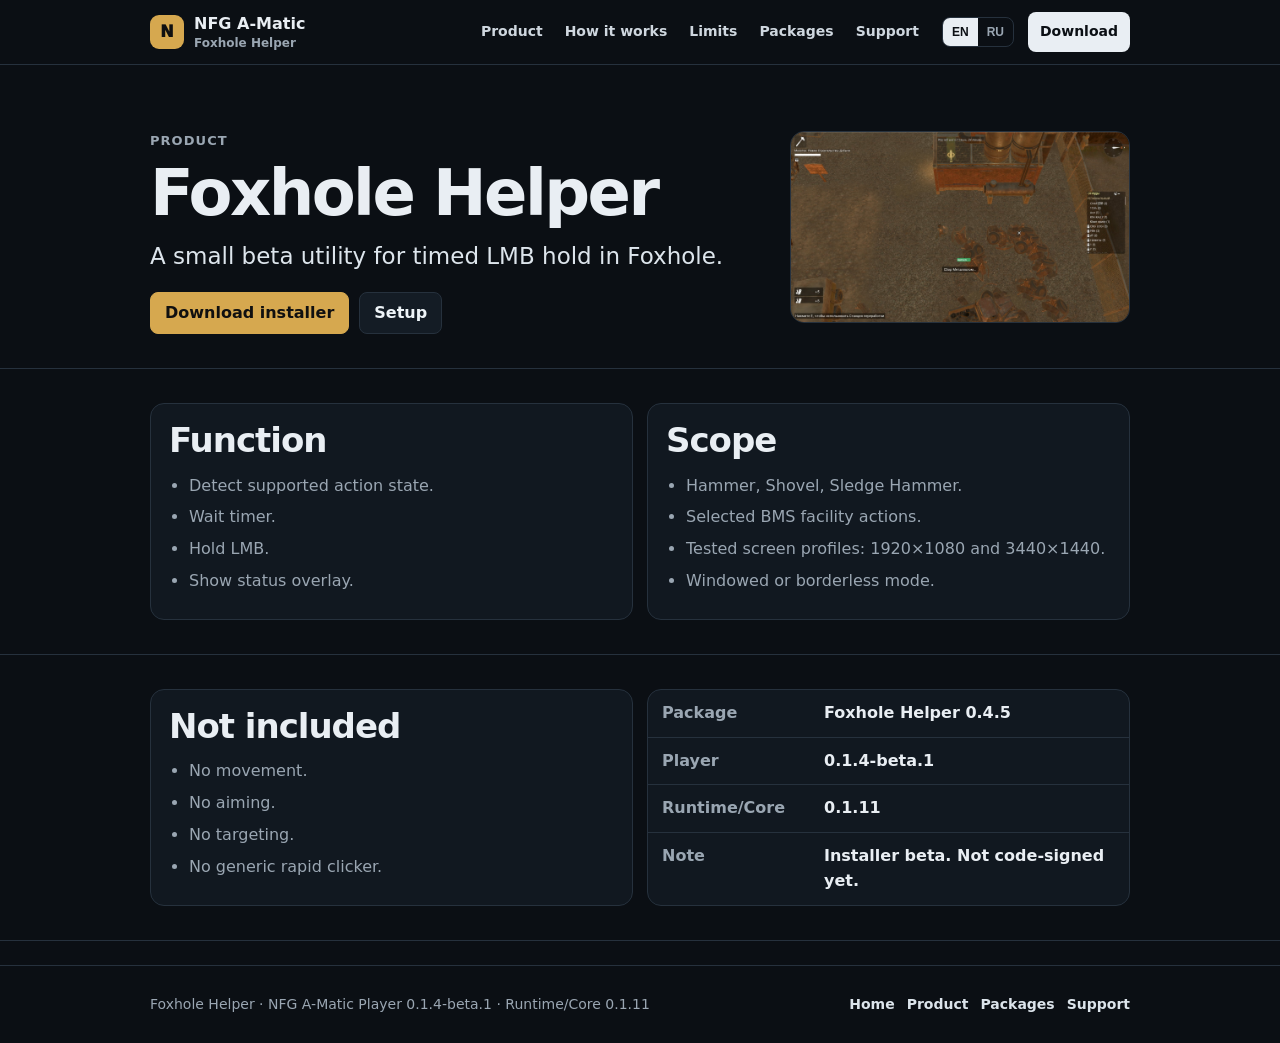
==== foxhole-clicker/index.html @ 6a245680 "Restore static player website source" ====
<!DOCTYPE html>
<html lang="en">
<head>
<meta charset="utf-8"/>
<meta name="viewport" content="width=device-width, initial-scale=1"/>
<title>Foxhole Helper - product details</title>
<meta name="description" content="Product details for Foxhole Helper, a small beta utility for timed LMB hold in Foxhole."/>
<link rel="canonical" href="https://nfg-system.online/foxhole-clicker/"/>
<link rel="icon" href="/favicon.ico" sizes="any"/>
<link rel="icon" href="/assets/brand/nfg-favicon-48.png" sizes="48x48" type="image/png"/>
<link rel="icon" href="/assets/brand/nfg-favicon-192.png" sizes="192x192" type="image/png"/>
<link rel="apple-touch-icon" href="/assets/brand/nfg-apple-touch-icon.png" sizes="180x180"/>
<meta name="theme-color" content="#0b0f14"/>
<meta property="og:type" content="website"/>
<meta property="og:site_name" content="NFG A-Matic"/>
<meta property="og:url" content="https://nfg-system.online/foxhole-clicker/"/>
<meta property="og:title" content="Foxhole Helper - product details"/>
<meta property="og:description" content="Product details for Foxhole Helper, a small beta utility for timed LMB hold in Foxhole."/>
<meta property="og:image" content="https://nfg-system.online/assets/brand/nfg-og-image.png"/>
<meta property="og:image:width" content="1200"/>
<meta property="og:image:height" content="630"/>
<meta name="twitter:card" content="summary_large_image"/>
<meta name="twitter:title" content="Foxhole Helper - product details"/>
<meta name="twitter:description" content="Product details for Foxhole Helper, a small beta utility for timed LMB hold in Foxhole."/>
<meta name="twitter:image" content="https://nfg-system.online/assets/brand/nfg-og-image.png"/>
<link rel="stylesheet" href="/assets/site.css"/>
</head>
<body><a class="skip-link" href="#main">Skip to content</a>
<header class="nav"><div class="container nav-inner">
<a class="brand" href="/"><span class="brand-mark">N</span><span><span>NFG A-Matic</span><span class="brand-sub">Foxhole Helper</span></span></a>
<div class="nav-right"><nav class="nav-links" aria-label="Main navigation">
<a data-i18n="nav.product" href="/foxhole-clicker/">Product</a>
<a data-i18n="nav.how" href="/#how">How it works</a>
<a data-i18n="nav.limits" href="/#limits">Limits</a>
<a data-i18n="nav.packages" href="/packages/">Packages</a>
<a data-i18n="nav.support" href="/support/">Support</a>
</nav><div class="lang-switch" aria-label="Language switcher"><button class="lang-button" data-lang="en" type="button">EN</button><button class="lang-button" data-lang="ru" type="button">RU</button></div><a class="nav-cta" data-i18n="nav.download" href="/download">Download</a></div>
</div></header><main id="main">
<section class="hero"><div class="container hero-grid"><div><span class="kicker" data-i18n="page.kicker">Product</span><h1 data-i18n="page.title">Foxhole Helper</h1><p class="lead" data-i18n="page.lead">A small beta utility for timed LMB hold in Foxhole.</p><div class="actions"><a class="btn btn-primary" data-i18n="page.download" href="/download">Download installer</a><a class="btn" data-i18n="page.support" href="/support/">Setup</a></div></div><img class="hero-shot zoomable" src="/assets/foxhole-helper/foxhole-helper-active-hold.jpg" alt="Foxhole Helper active hold status"/></div></section>
<section><div class="container grid2"><div class="panel"><h2 data-i18n="function.title">Function</h2><ul class="list"><li data-i18n="function.1">Detect supported action state.</li><li data-i18n="function.2">Wait timer.</li><li data-i18n="function.3">Hold LMB.</li><li data-i18n="function.4">Show status overlay.</li></ul></div><div class="panel"><h2 data-i18n="scope.title">Scope</h2><ul class="list"><li data-i18n="scope.1">Hammer, Shovel, Sledge Hammer.</li><li data-i18n="scope.2">Selected BMS facility actions.</li><li data-i18n="scope.3">Tested screen profiles: 1920×1080 and 3440×1440.</li><li data-i18n="scope.4">Windowed or borderless mode.</li></ul></div></div></section>
<section><div class="container grid2"><div class="panel"><h2 data-i18n="not.title">Not included</h2><ul class="list"><li data-i18n="not.1">No movement.</li><li data-i18n="not.2">No aiming.</li><li data-i18n="not.3">No targeting.</li><li data-i18n="not.4">No generic rapid clicker.</li></ul></div><div class="spec"><div class="spec-row"><div class="spec-label" data-i18n="spec.package">Package</div><div class="spec-value">Foxhole Helper 0.4.5</div></div><div class="spec-row"><div class="spec-label" data-i18n="spec.player">Player</div><div class="spec-value">0.1.4-beta.1</div></div><div class="spec-row"><div class="spec-label" data-i18n="spec.runtime">Runtime/Core</div><div class="spec-value">0.1.11</div></div><div class="spec-row"><div class="spec-label" data-i18n="spec.note">Note</div><div class="spec-value" data-i18n="spec.notev">Installer beta. Not code-signed yet.</div></div></div></div></section>
</main><footer class="footer"><div class="container footer-inner"><div data-i18n="footer.text">Foxhole Helper · NFG A-Matic Player 0.1.4-beta.1 · Runtime/Core 0.1.11</div><div class="footer-links"><a data-i18n="footer.home" href="/">Home</a><a data-i18n="footer.product" href="/foxhole-clicker/">Product</a><a data-i18n="footer.packages" href="/packages/">Packages</a><a data-i18n="footer.support" href="/support/">Support</a></div></div></footer><div class="lightbox" id="image-lightbox" aria-hidden="true"><div class="lightbox-panel"><button class="lightbox-close" type="button" aria-label="Close image">×</button><img id="lightbox-image" alt=""/><div class="lightbox-caption" id="lightbox-caption"></div></div></div><script>window.NFG_TRANSLATIONS = {
  "en": {
    "nav.product": "Product",
    "nav.how": "How it works",
    "nav.limits": "Limits",
    "nav.packages": "Packages",
    "nav.support": "Support",
    "nav.download": "Download",
    "footer.text": "Foxhole Helper · NFG A-Matic Player 0.1.4-beta.1 · Runtime/Core 0.1.11",
    "footer.home": "Home",
    "footer.product": "Product",
    "footer.packages": "Packages",
    "footer.support": "Support",
    "meta.title": "Foxhole Helper - product details",
    "meta.description": "Product details for Foxhole Helper, a small beta utility for timed LMB hold in Foxhole.",
    "page.kicker": "Product",
    "page.title": "Foxhole Helper",
    "page.lead": "A small beta utility for timed LMB hold in Foxhole.",
    "page.download": "Download installer",
    "page.support": "Setup",
    "function.title": "Function",
    "function.1": "Detect supported action state.",
    "function.2": "Wait timer.",
    "function.3": "Hold LMB.",
    "function.4": "Show status overlay.",
    "scope.title": "Scope",
    "scope.1": "Hammer, Shovel, Sledge Hammer.",
    "scope.2": "Selected BMS facility actions.",
    "scope.3": "Tested screen profiles: 1920×1080 and 3440×1440.",
    "scope.4": "Windowed or borderless mode.",
    "not.title": "Not included",
    "not.1": "No movement.",
    "not.2": "No aiming.",
    "not.3": "No targeting.",
    "not.4": "No generic rapid clicker.",
    "spec.package": "Package",
    "spec.player": "Player",
    "spec.runtime": "Runtime/Core",
    "spec.note": "Note",
    "spec.notev": "Installer beta. Not code-signed yet."
  },
  "ru": {
    "nav.product": "Продукт",
    "nav.how": "Как работает",
    "nav.limits": "Ограничения",
    "nav.packages": "Пакеты",
    "nav.support": "Поддержка",
    "nav.download": "Скачать",
    "footer.text": "Foxhole Helper · NFG A-Matic Player 0.1.4-beta.1 · Runtime/Core 0.1.11",
    "footer.home": "Главная",
    "footer.product": "Продукт",
    "footer.packages": "Пакеты",
    "footer.support": "Поддержка",
    "meta.title": "Foxhole Helper - детали продукта",
    "meta.description": "Детали Foxhole Helper: небольшая beta-утилита для удержания ЛКМ по таймеру в Foxhole.",
    "page.kicker": "Продукт",
    "page.title": "Foxhole Helper",
    "page.lead": "Небольшая beta-утилита для удержания ЛКМ по таймеру в Foxhole.",
    "page.download": "Скачать установщик",
    "page.support": "Настройка",
    "function.title": "Функция",
    "function.1": "Определить поддерживаемое действие.",
    "function.2": "Подождать таймер.",
    "function.3": "Удерживать ЛКМ.",
    "function.4": "Показать статус в оверлее.",
    "scope.title": "Охват",
    "scope.1": "Hammer, Shovel, Sledge Hammer.",
    "scope.2": "Некоторые BMS facility-действия.",
    "scope.3": "Проверенные профили экрана: 1920×1080 и 3440×1440.",
    "scope.4": "Оконный или безрамочный режим.",
    "not.title": "Не входит",
    "not.1": "Без движения.",
    "not.2": "Без наведения.",
    "not.3": "Без выбора целей.",
    "not.4": "Без универсального быстрого кликера.",
    "spec.package": "Пакет",
    "spec.player": "Player",
    "spec.runtime": "Runtime/Core",
    "spec.note": "Примечание",
    "spec.notev": "Installer beta. Пока без подписи."
  }
};</script>
<script src="/assets/site.js"></script></body>
</html>
---- assets/site.css ----
:root{
  --bg:#0b0f14;
  --panel:#111820;
  --panel2:#0f151c;
  --text:#e9eef3;
  --muted:#9aa6b2;
  --line:#26313d;
  --accent:#d6a84f;
  --ok:#7ecf8a;
  --warn:#e6bd68;
  --bad:#e58b8b;
  --max:980px;
}
*{box-sizing:border-box}
html{background:var(--bg);scroll-behavior:smooth}
body{margin:0;font-family:Inter,ui-sans-serif,system-ui,-apple-system,BlinkMacSystemFont,"Segoe UI",Arial,sans-serif;color:var(--text);background:var(--bg);line-height:1.55;-webkit-font-smoothing:antialiased}
a{color:inherit;text-decoration:none}
a:hover{text-decoration:underline}
img{max-width:100%;height:auto}
.skip-link{position:absolute;left:-999px;top:auto;width:1px;height:1px;overflow:hidden}.skip-link:focus{left:16px;top:16px;width:auto;height:auto;z-index:999;background:#fff;color:#000;padding:8px 10px;border-radius:8px}
.container{width:min(100% - 36px,var(--max));margin:0 auto}
.nav{border-bottom:1px solid var(--line);background:#0b0f14;position:sticky;top:0;z-index:20}
.nav-inner{min-height:64px;display:flex;align-items:center;justify-content:space-between;gap:18px}
.brand{display:flex;align-items:center;gap:10px;font-weight:800;white-space:nowrap}.brand-mark{width:34px;height:34px;border-radius:9px;display:grid;place-items:center;background:var(--accent);color:#101010;font-weight:950}.brand-sub{display:block;color:var(--muted);font-size:12px;font-weight:600;margin-top:-3px}
.nav-right{display:flex;align-items:center;gap:14px}.nav-links{display:flex;gap:4px;flex-wrap:wrap}.nav-links a{color:#cfd7df;font-size:14px;font-weight:650;padding:8px 9px;border-radius:8px}.nav-links a:hover{background:#151d26;text-decoration:none;color:#fff}
.lang-switch{display:flex;border:1px solid var(--line);border-radius:8px;overflow:hidden}.lang-button{border:0;background:transparent;color:var(--muted);font-weight:800;font-size:12px;padding:7px 9px;cursor:pointer}.lang-button.active{background:#e9eef3;color:#0b0f14}.nav-cta{display:inline-flex;align-items:center;justify-content:center;padding:9px 12px;border-radius:8px;background:#e9eef3;color:#0b0f14;font-weight:800;font-size:14px}.nav-cta:hover{background:#fff;text-decoration:none;color:#0b0f14}
main{padding:44px 0 24px}.hero{padding:22px 0 34px;border-bottom:1px solid var(--line)}.hero-grid{display:grid;grid-template-columns:minmax(0,1fr) 340px;gap:32px;align-items:start}.kicker{display:block;color:var(--muted);font-size:13px;font-weight:750;text-transform:uppercase;letter-spacing:.08em;margin-bottom:10px}h1{font-size:clamp(36px,6vw,64px);line-height:1;margin:0 0 16px;letter-spacing:-.04em}h2{font-size:clamp(24px,4vw,34px);line-height:1.1;margin:0 0 14px;letter-spacing:-.03em}h3{font-size:18px;margin:0 0 8px}p{margin:0 0 12px}.lead{font-size:clamp(18px,2.3vw,23px);line-height:1.35;color:#dde5ec;max-width:720px}.muted{color:var(--muted)}.tiny{font-size:13px;color:var(--muted)}
.actions{display:flex;flex-wrap:wrap;gap:10px;margin-top:20px}.btn{display:inline-flex;align-items:center;justify-content:center;min-height:42px;padding:0 14px;border:1px solid var(--line);border-radius:8px;background:#141c25;color:#eef4f8;font-weight:800}.btn:hover{background:#1a2430;text-decoration:none}.btn-primary{background:var(--accent);border-color:var(--accent);color:#101010}.btn-primary:hover{background:#e7bd66;color:#101010}.btn-small{min-height:36px;padding:0 12px;font-size:14px}
.badges{display:flex;flex-wrap:wrap;gap:8px;margin-top:18px}.pill{display:inline-flex;align-items:center;border:1px solid var(--line);border-radius:999px;padding:5px 9px;color:#d7dee6;font-size:13px;font-weight:750;background:#111820}.pill.ok{color:#b9efbf;border-color:#355a3c}.pill.warn{color:#ffe0a0;border-color:#5f4d24}.pill.bad{color:#ffb7b7;border-color:#5e3030}
.card,.panel,.shot,.notice,.spec{border:1px solid var(--line);border-radius:14px;background:var(--panel);padding:18px}.panel h3,.card h3{margin-bottom:8px}.grid2{display:grid;grid-template-columns:1fr 1fr;gap:14px}.grid3{display:grid;grid-template-columns:repeat(3,1fr);gap:14px}section{padding:34px 0;border-bottom:1px solid var(--line)}.section-head{display:flex;align-items:end;justify-content:space-between;gap:20px;margin-bottom:16px}.section-head p{max-width:520px;color:var(--muted);margin:0}.list{margin:0;padding-left:20px;color:var(--muted)}.list li{margin:7px 0}.list strong{color:#fff}.clean{list-style:none;margin:0;padding:0}.clean li{display:flex;gap:9px;border-top:1px solid var(--line);padding:10px 0;color:var(--muted)}.clean li:first-child{border-top:0;padding-top:0}.mark{width:9px;height:9px;flex:0 0 auto;border-radius:50%;background:var(--accent);margin-top:.55em}.mark.ok{background:var(--ok)}.mark.warn{background:var(--warn)}.mark.bad{background:var(--bad)}
.steps{counter-reset:step;list-style:none;margin:0;padding:0;display:grid;gap:10px}.steps li{counter-increment:step;position:relative;padding:13px 14px 13px 46px;border:1px solid var(--line);border-radius:12px;background:#0f151c;color:var(--muted)}.steps li::before{content:counter(step);position:absolute;left:13px;top:13px;width:24px;height:24px;border-radius:7px;background:var(--accent);color:#111;display:grid;place-items:center;font-weight:950}.steps strong{color:#fff}
.spec{padding:0;overflow:hidden}.spec-row{display:grid;grid-template-columns:150px 1fr;gap:12px;padding:11px 14px;border-top:1px solid var(--line)}.spec-row:first-child{border-top:0}.spec-label{color:var(--muted);font-weight:750}.spec-value{font-weight:750}.shot{padding:0;overflow:hidden}.shot img{display:block;width:100%;border-bottom:1px solid var(--line);background:#05080c}.shot-body{padding:14px}.hero-shot{border:1px solid var(--line);border-radius:14px;display:block;background:#05080c}.code-box{font-family:ui-monospace,SFMono-Regular,Consolas,"Liberation Mono",monospace;font-size:13px;background:#070b10;border:1px solid var(--line);border-radius:12px;padding:12px;overflow-wrap:anywhere;color:#c9d3dd}.footer{border-top:1px solid var(--line);padding:28px 0;color:var(--muted);font-size:14px}.footer-inner{display:flex;justify-content:space-between;gap:18px;flex-wrap:wrap}.footer-links{display:flex;gap:12px;flex-wrap:wrap}.footer a{color:#dce4eb;font-weight:700}
.lightbox{position:fixed;inset:0;z-index:1000;display:none;align-items:center;justify-content:center;padding:24px;background:rgba(0,0,0,.88)}.lightbox.open{display:flex}.lightbox-panel{position:relative;width:min(96vw,1500px);max-height:92vh;display:grid;gap:10px}.lightbox img{display:block;width:100%;max-height:84vh;object-fit:contain;border:1px solid var(--line);border-radius:14px;background:#05080c}.lightbox-caption{text-align:center;color:#dbe4ec;font-size:14px}.lightbox-close{position:absolute;top:-14px;right:-14px;width:36px;height:36px;border-radius:10px;border:1px solid var(--line);background:#fff;color:#111;font-size:24px;line-height:1;cursor:pointer}.zoomable{cursor:zoom-in}
@media(max-width:860px){.hero-grid,.grid2,.grid3{grid-template-columns:1fr}.section-head{display:block}.section-head p{margin-top:8px}.nav-inner{align-items:flex-start;flex-direction:column;padding:13px 0}.nav-right{width:100%;justify-content:space-between}.nav-links{order:2;width:100%;overflow:auto;flex-wrap:nowrap;padding-bottom:2px}.nav-cta{display:none}}
@media(max-width:560px){.container{width:min(100% - 28px,var(--max))}main{padding-top:24px}.actions{display:grid}.btn{width:100%}.spec-row{grid-template-columns:1fr;gap:4px}.brand-sub{display:none}}
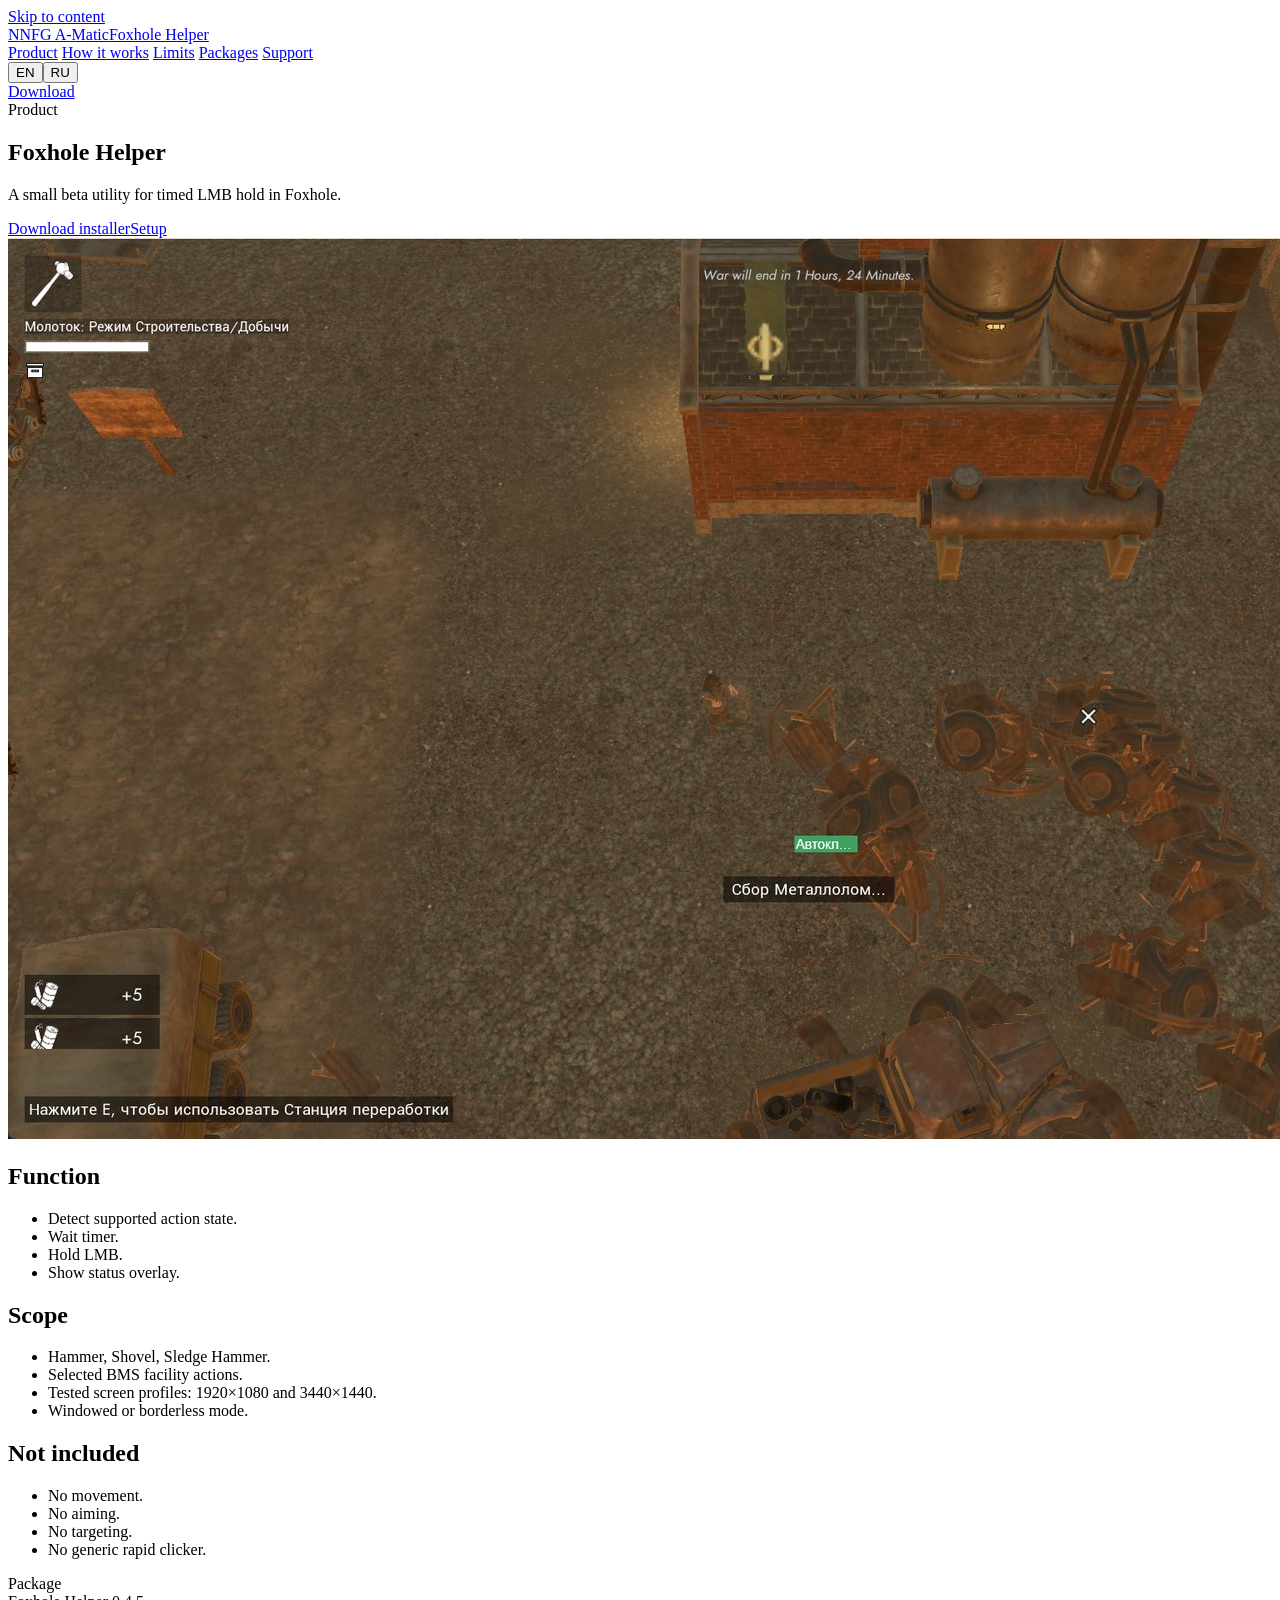
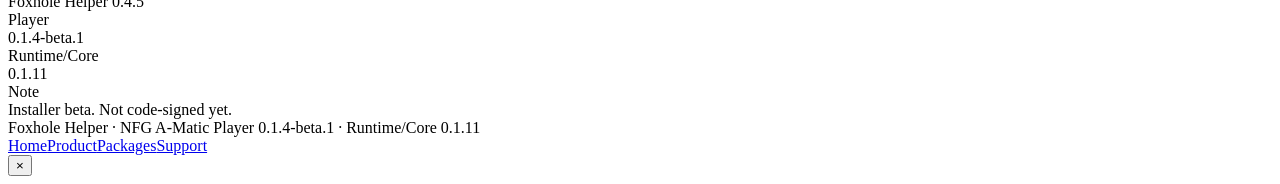
==== commit 4abc3646: "Version site stylesheet URL" ====
--- a/foxhole-clicker/index.html
+++ b/foxhole-clicker/index.html
@@ -23,7 +23,7 @@
 <meta name="twitter:title" content="Foxhole Helper - product details"/>
 <meta name="twitter:description" content="Product details for Foxhole Helper, a small beta utility for timed LMB hold in Foxhole."/>
 <meta name="twitter:image" content="https://nfg-system.online/assets/brand/nfg-og-image.png"/>
-<link rel="stylesheet" href="/assets/site.css"/>
+<link rel="stylesheet" href="/assets/site-20260529.css"/>
 </head>
 <body><a class="skip-link" href="#main">Skip to content</a>
 <header class="nav"><div class="container nav-inner">
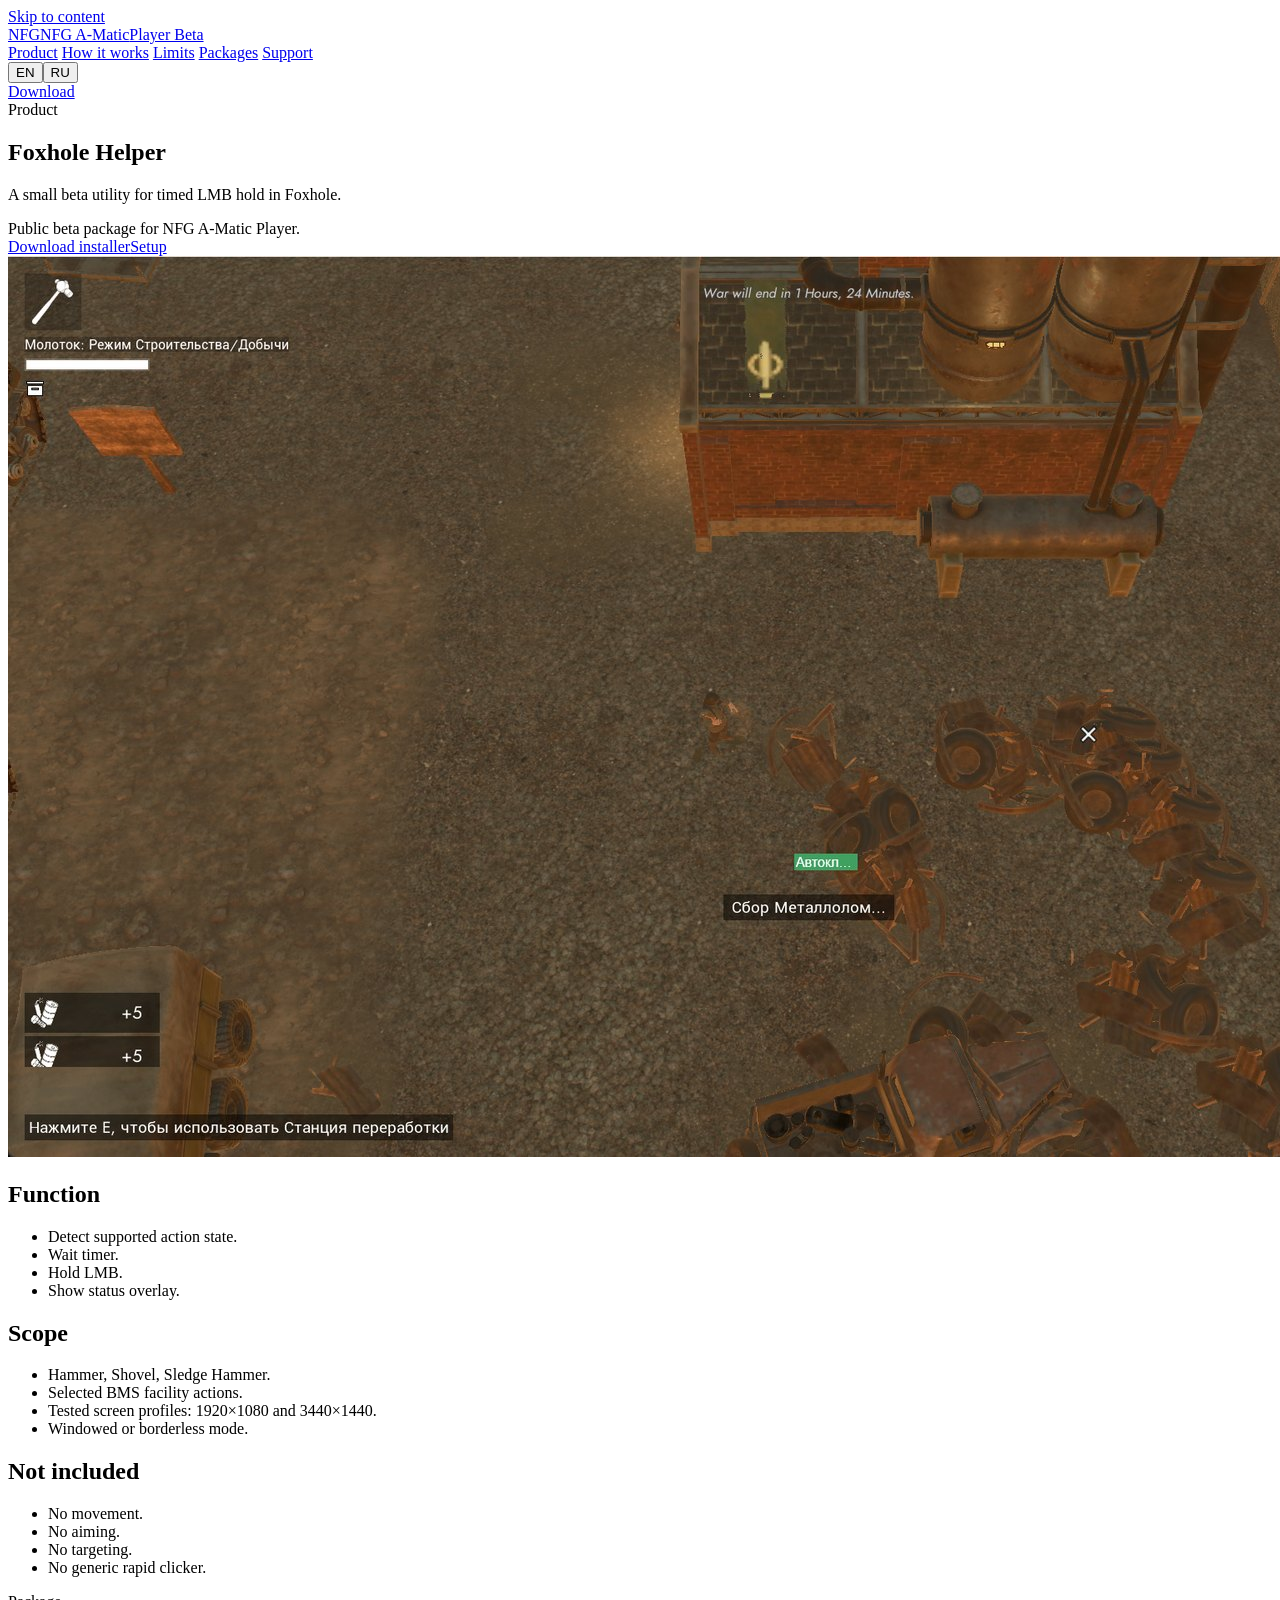
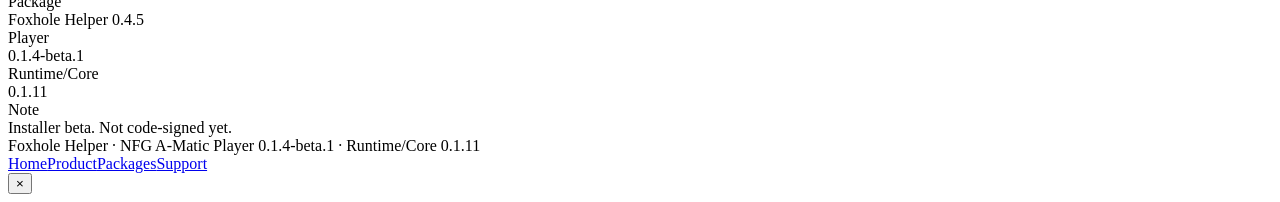
==== commit d358c7f0: "Improve beta site content and package pages" ====
--- a/foxhole-clicker/index.html
+++ b/foxhole-clicker/index.html
@@ -23,11 +23,11 @@
 <meta name="twitter:title" content="Foxhole Helper - product details"/>
 <meta name="twitter:description" content="Product details for Foxhole Helper, a small beta utility for timed LMB hold in Foxhole."/>
 <meta name="twitter:image" content="https://nfg-system.online/assets/brand/nfg-og-image.png"/>
-<link rel="stylesheet" href="/assets/site-20260529.css"/>
+<link rel="stylesheet" href="/assets/site-20260529d.css"/>
 </head>
 <body><a class="skip-link" href="#main">Skip to content</a>
 <header class="nav"><div class="container nav-inner">
-<a class="brand" href="/"><span class="brand-mark">N</span><span><span>NFG A-Matic</span><span class="brand-sub">Foxhole Helper</span></span></a>
+<a class="brand" href="/"><span class="brand-mark">NFG</span><span><span>NFG A-Matic</span><span class="brand-sub">Player Beta</span></span></a>
 <div class="nav-right"><nav class="nav-links" aria-label="Main navigation">
 <a data-i18n="nav.product" href="/foxhole-clicker/">Product</a>
 <a data-i18n="nav.how" href="/#how">How it works</a>
@@ -36,7 +36,7 @@
 <a data-i18n="nav.support" href="/support/">Support</a>
 </nav><div class="lang-switch" aria-label="Language switcher"><button class="lang-button" data-lang="en" type="button">EN</button><button class="lang-button" data-lang="ru" type="button">RU</button></div><a class="nav-cta" data-i18n="nav.download" href="/download">Download</a></div>
 </div></header><main id="main">
-<section class="hero"><div class="container hero-grid"><div><span class="kicker" data-i18n="page.kicker">Product</span><h1 data-i18n="page.title">Foxhole Helper</h1><p class="lead" data-i18n="page.lead">A small beta utility for timed LMB hold in Foxhole.</p><div class="actions"><a class="btn btn-primary" data-i18n="page.download" href="/download">Download installer</a><a class="btn" data-i18n="page.support" href="/support/">Setup</a></div></div><img class="hero-shot zoomable" src="/assets/foxhole-helper/foxhole-helper-active-hold.jpg" alt="Foxhole Helper active hold status"/></div></section>
+<section class="hero"><div class="container hero-grid"><div><span class="kicker" data-i18n="page.kicker">Product</span><h1 data-i18n="page.title">Foxhole Helper</h1><p class="lead" data-i18n="page.lead">A small beta utility for timed LMB hold in Foxhole.</p><div class="hero-status"><span class="status-dot"></span><span data-i18n="page.status">Public beta package for NFG A-Matic Player.</span></div><div class="actions"><a class="btn btn-primary" data-i18n="page.download" href="/download">Download installer</a><a class="btn" data-i18n="page.support" href="/support/">Setup</a></div></div><img class="hero-shot zoomable" src="/assets/foxhole-helper/foxhole-helper-active-hold.jpg" alt="Foxhole Helper active hold status"/></div></section>
 <section><div class="container grid2"><div class="panel"><h2 data-i18n="function.title">Function</h2><ul class="list"><li data-i18n="function.1">Detect supported action state.</li><li data-i18n="function.2">Wait timer.</li><li data-i18n="function.3">Hold LMB.</li><li data-i18n="function.4">Show status overlay.</li></ul></div><div class="panel"><h2 data-i18n="scope.title">Scope</h2><ul class="list"><li data-i18n="scope.1">Hammer, Shovel, Sledge Hammer.</li><li data-i18n="scope.2">Selected BMS facility actions.</li><li data-i18n="scope.3">Tested screen profiles: 1920×1080 and 3440×1440.</li><li data-i18n="scope.4">Windowed or borderless mode.</li></ul></div></div></section>
 <section><div class="container grid2"><div class="panel"><h2 data-i18n="not.title">Not included</h2><ul class="list"><li data-i18n="not.1">No movement.</li><li data-i18n="not.2">No aiming.</li><li data-i18n="not.3">No targeting.</li><li data-i18n="not.4">No generic rapid clicker.</li></ul></div><div class="spec"><div class="spec-row"><div class="spec-label" data-i18n="spec.package">Package</div><div class="spec-value">Foxhole Helper 0.4.5</div></div><div class="spec-row"><div class="spec-label" data-i18n="spec.player">Player</div><div class="spec-value">0.1.4-beta.1</div></div><div class="spec-row"><div class="spec-label" data-i18n="spec.runtime">Runtime/Core</div><div class="spec-value">0.1.11</div></div><div class="spec-row"><div class="spec-label" data-i18n="spec.note">Note</div><div class="spec-value" data-i18n="spec.notev">Installer beta. Not code-signed yet.</div></div></div></div></section>
 </main><footer class="footer"><div class="container footer-inner"><div data-i18n="footer.text">Foxhole Helper · NFG A-Matic Player 0.1.4-beta.1 · Runtime/Core 0.1.11</div><div class="footer-links"><a data-i18n="footer.home" href="/">Home</a><a data-i18n="footer.product" href="/foxhole-clicker/">Product</a><a data-i18n="footer.packages" href="/packages/">Packages</a><a data-i18n="footer.support" href="/support/">Support</a></div></div></footer><div class="lightbox" id="image-lightbox" aria-hidden="true"><div class="lightbox-panel"><button class="lightbox-close" type="button" aria-label="Close image">×</button><img id="lightbox-image" alt=""/><div class="lightbox-caption" id="lightbox-caption"></div></div></div><script>window.NFG_TRANSLATIONS = {
@@ -57,6 +57,7 @@
     "page.kicker": "Product",
     "page.title": "Foxhole Helper",
     "page.lead": "A small beta utility for timed LMB hold in Foxhole.",
+    "page.status": "Public beta package for NFG A-Matic Player.",
     "page.download": "Download installer",
     "page.support": "Setup",
     "function.title": "Function",
@@ -97,6 +98,7 @@
     "page.kicker": "Продукт",
     "page.title": "Foxhole Helper",
     "page.lead": "Небольшая beta-утилита для удержания ЛКМ по таймеру в Foxhole.",
+    "page.status": "Публичный beta-пакет для NFG A-Matic Player.",
     "page.download": "Скачать установщик",
     "page.support": "Настройка",
     "function.title": "Функция",
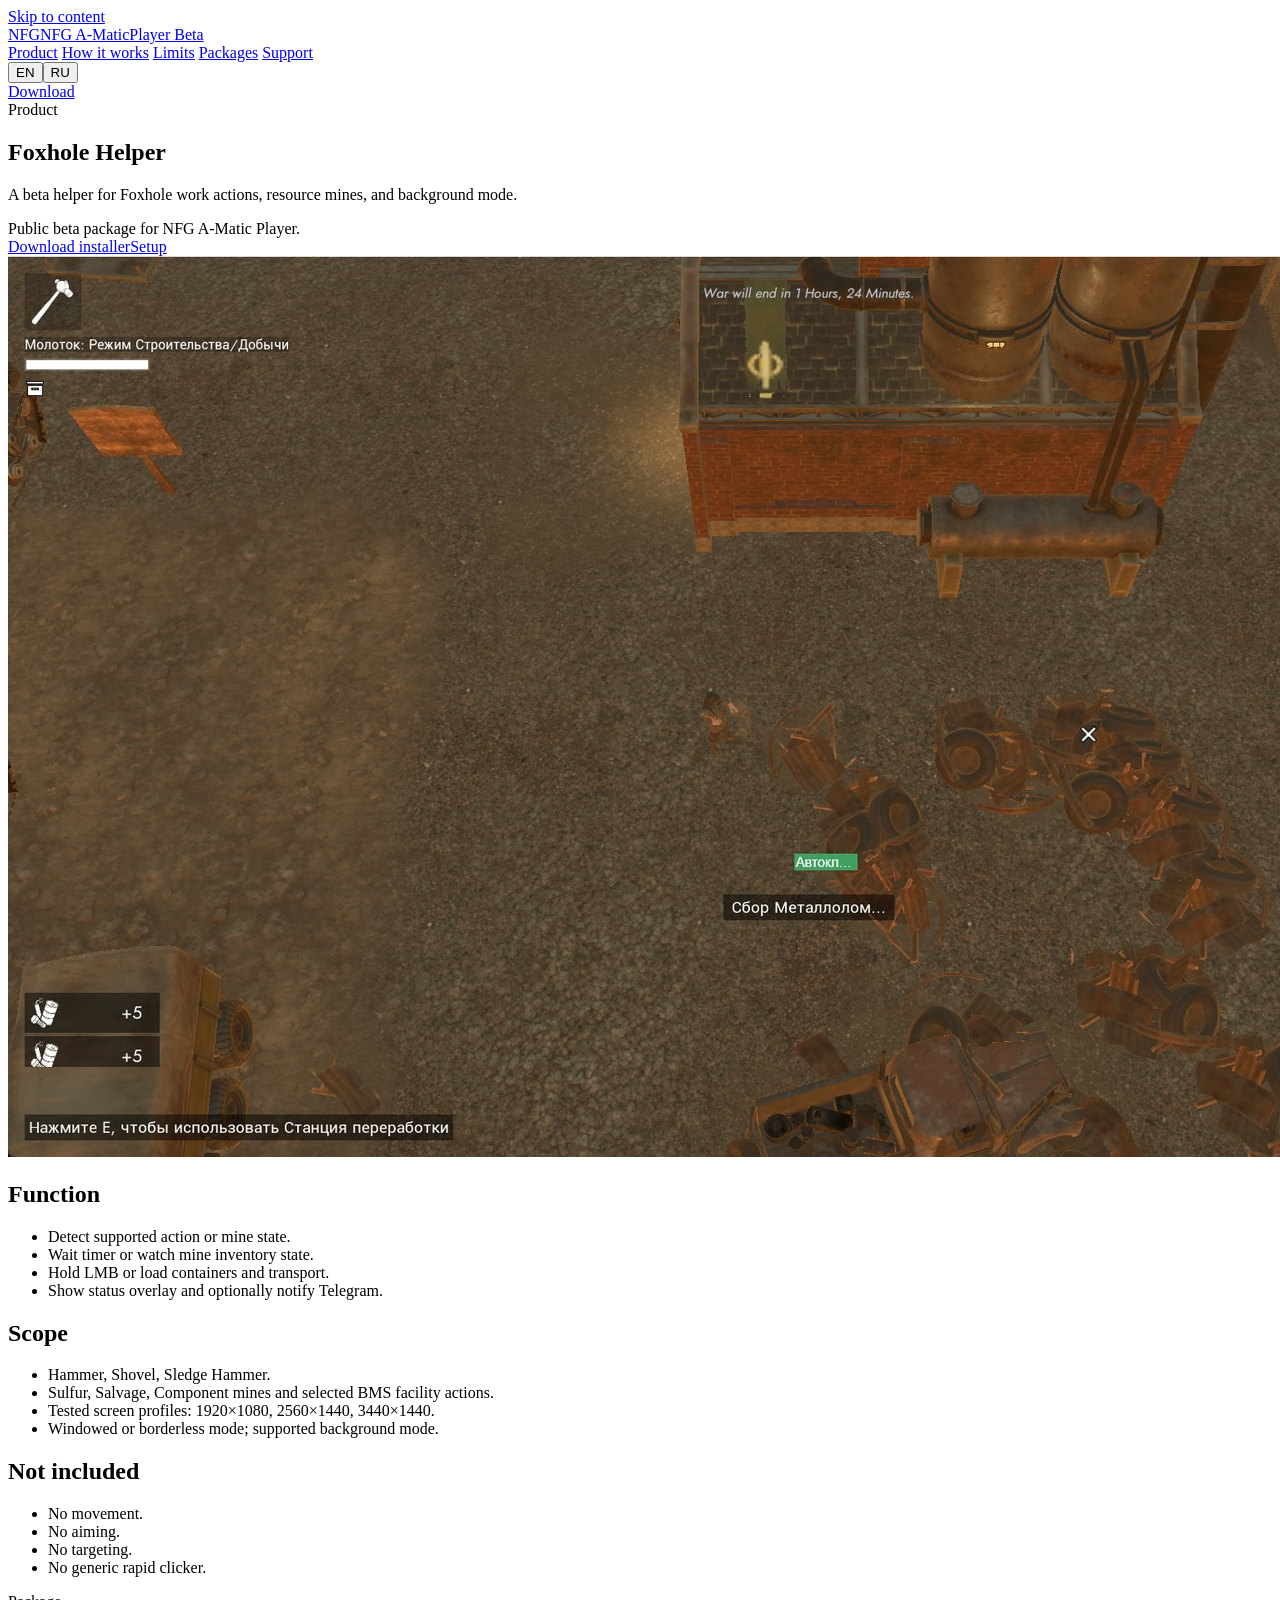
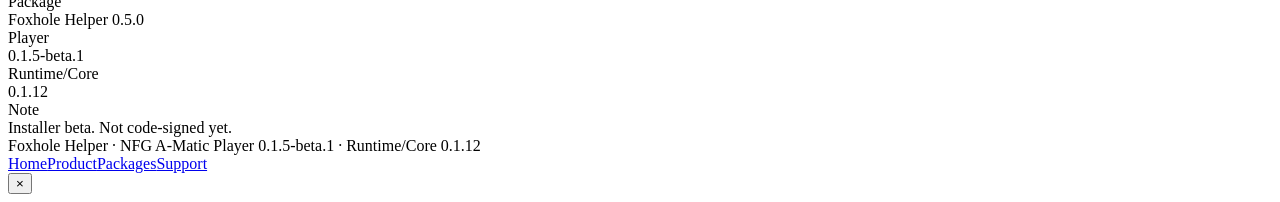
==== commit 12ec377c: "Publish Player 0.1.5 and Foxhole Helper 0.5 site" ====
--- a/foxhole-clicker/index.html
+++ b/foxhole-clicker/index.html
@@ -4,7 +4,7 @@
 <meta charset="utf-8"/>
 <meta name="viewport" content="width=device-width, initial-scale=1"/>
 <title>Foxhole Helper - product details</title>
-<meta name="description" content="Product details for Foxhole Helper, a small beta utility for timed LMB hold in Foxhole."/>
+<meta name="description" content="Product details for Foxhole Helper: timed hold, resource mines, background mode, and optional Telegram alerts."/>
 <link rel="canonical" href="https://nfg-system.online/foxhole-clicker/"/>
 <link rel="icon" href="/favicon.ico" sizes="any"/>
 <link rel="icon" href="/assets/brand/nfg-favicon-48.png" sizes="48x48" type="image/png"/>
@@ -15,13 +15,13 @@
 <meta property="og:site_name" content="NFG A-Matic"/>
 <meta property="og:url" content="https://nfg-system.online/foxhole-clicker/"/>
 <meta property="og:title" content="Foxhole Helper - product details"/>
-<meta property="og:description" content="Product details for Foxhole Helper, a small beta utility for timed LMB hold in Foxhole."/>
+<meta property="og:description" content="Product details for Foxhole Helper: timed hold, resource mines, background mode, and optional Telegram alerts."/>
 <meta property="og:image" content="https://nfg-system.online/assets/brand/nfg-og-image.png"/>
 <meta property="og:image:width" content="1200"/>
 <meta property="og:image:height" content="630"/>
 <meta name="twitter:card" content="summary_large_image"/>
 <meta name="twitter:title" content="Foxhole Helper - product details"/>
-<meta name="twitter:description" content="Product details for Foxhole Helper, a small beta utility for timed LMB hold in Foxhole."/>
+<meta name="twitter:description" content="Product details for Foxhole Helper: timed hold, resource mines, background mode, and optional Telegram alerts."/>
 <meta name="twitter:image" content="https://nfg-system.online/assets/brand/nfg-og-image.png"/>
 <link rel="stylesheet" href="/assets/site-20260529d.css"/>
 </head>
@@ -36,10 +36,10 @@
 <a data-i18n="nav.support" href="/support/">Support</a>
 </nav><div class="lang-switch" aria-label="Language switcher"><button class="lang-button" data-lang="en" type="button">EN</button><button class="lang-button" data-lang="ru" type="button">RU</button></div><a class="nav-cta" data-i18n="nav.download" href="/download">Download</a></div>
 </div></header><main id="main">
-<section class="hero"><div class="container hero-grid"><div><span class="kicker" data-i18n="page.kicker">Product</span><h1 data-i18n="page.title">Foxhole Helper</h1><p class="lead" data-i18n="page.lead">A small beta utility for timed LMB hold in Foxhole.</p><div class="hero-status"><span class="status-dot"></span><span data-i18n="page.status">Public beta package for NFG A-Matic Player.</span></div><div class="actions"><a class="btn btn-primary" data-i18n="page.download" href="/download">Download installer</a><a class="btn" data-i18n="page.support" href="/support/">Setup</a></div></div><img class="hero-shot zoomable" src="/assets/foxhole-helper/foxhole-helper-active-hold.jpg" alt="Foxhole Helper active hold status"/></div></section>
-<section><div class="container grid2"><div class="panel"><h2 data-i18n="function.title">Function</h2><ul class="list"><li data-i18n="function.1">Detect supported action state.</li><li data-i18n="function.2">Wait timer.</li><li data-i18n="function.3">Hold LMB.</li><li data-i18n="function.4">Show status overlay.</li></ul></div><div class="panel"><h2 data-i18n="scope.title">Scope</h2><ul class="list"><li data-i18n="scope.1">Hammer, Shovel, Sledge Hammer.</li><li data-i18n="scope.2">Selected BMS facility actions.</li><li data-i18n="scope.3">Tested screen profiles: 1920×1080 and 3440×1440.</li><li data-i18n="scope.4">Windowed or borderless mode.</li></ul></div></div></section>
-<section><div class="container grid2"><div class="panel"><h2 data-i18n="not.title">Not included</h2><ul class="list"><li data-i18n="not.1">No movement.</li><li data-i18n="not.2">No aiming.</li><li data-i18n="not.3">No targeting.</li><li data-i18n="not.4">No generic rapid clicker.</li></ul></div><div class="spec"><div class="spec-row"><div class="spec-label" data-i18n="spec.package">Package</div><div class="spec-value">Foxhole Helper 0.4.5</div></div><div class="spec-row"><div class="spec-label" data-i18n="spec.player">Player</div><div class="spec-value">0.1.4-beta.1</div></div><div class="spec-row"><div class="spec-label" data-i18n="spec.runtime">Runtime/Core</div><div class="spec-value">0.1.11</div></div><div class="spec-row"><div class="spec-label" data-i18n="spec.note">Note</div><div class="spec-value" data-i18n="spec.notev">Installer beta. Not code-signed yet.</div></div></div></div></section>
-</main><footer class="footer"><div class="container footer-inner"><div data-i18n="footer.text">Foxhole Helper · NFG A-Matic Player 0.1.4-beta.1 · Runtime/Core 0.1.11</div><div class="footer-links"><a data-i18n="footer.home" href="/">Home</a><a data-i18n="footer.product" href="/foxhole-clicker/">Product</a><a data-i18n="footer.packages" href="/packages/">Packages</a><a data-i18n="footer.support" href="/support/">Support</a></div></div></footer><div class="lightbox" id="image-lightbox" aria-hidden="true"><div class="lightbox-panel"><button class="lightbox-close" type="button" aria-label="Close image">×</button><img id="lightbox-image" alt=""/><div class="lightbox-caption" id="lightbox-caption"></div></div></div><script>window.NFG_TRANSLATIONS = {
+<section class="hero"><div class="container hero-grid"><div><span class="kicker" data-i18n="page.kicker">Product</span><h1 data-i18n="page.title">Foxhole Helper</h1><p class="lead" data-i18n="page.lead">A beta helper for Foxhole work actions, resource mines, and background mode.</p><div class="hero-status"><span class="status-dot"></span><span data-i18n="page.status">Public beta package for NFG A-Matic Player.</span></div><div class="actions"><a class="btn btn-primary" data-i18n="page.download" href="/download">Download installer</a><a class="btn" data-i18n="page.support" href="/support/">Setup</a></div></div><img class="hero-shot zoomable" src="/assets/foxhole-helper/foxhole-helper-active-hold.jpg" alt="Foxhole Helper active hold status"/></div></section>
+<section><div class="container grid2"><div class="panel"><h2 data-i18n="function.title">Function</h2><ul class="list"><li data-i18n="function.1">Detect supported action or mine state.</li><li data-i18n="function.2">Wait timer or watch mine inventory state.</li><li data-i18n="function.3">Hold LMB or load containers and transport.</li><li data-i18n="function.4">Show status overlay and optionally notify Telegram.</li></ul></div><div class="panel"><h2 data-i18n="scope.title">Scope</h2><ul class="list"><li data-i18n="scope.1">Hammer, Shovel, Sledge Hammer.</li><li data-i18n="scope.2">Sulfur, Salvage, Component mines and selected BMS facility actions.</li><li data-i18n="scope.3">Tested screen profiles: 1920×1080, 2560×1440, 3440×1440.</li><li data-i18n="scope.4">Windowed or borderless mode; supported background mode.</li></ul></div></div></section>
+<section><div class="container grid2"><div class="panel"><h2 data-i18n="not.title">Not included</h2><ul class="list"><li data-i18n="not.1">No movement.</li><li data-i18n="not.2">No aiming.</li><li data-i18n="not.3">No targeting.</li><li data-i18n="not.4">No generic rapid clicker.</li></ul></div><div class="spec"><div class="spec-row"><div class="spec-label" data-i18n="spec.package">Package</div><div class="spec-value">Foxhole Helper 0.5.0</div></div><div class="spec-row"><div class="spec-label" data-i18n="spec.player">Player</div><div class="spec-value">0.1.5-beta.1</div></div><div class="spec-row"><div class="spec-label" data-i18n="spec.runtime">Runtime/Core</div><div class="spec-value">0.1.12</div></div><div class="spec-row"><div class="spec-label" data-i18n="spec.note">Note</div><div class="spec-value" data-i18n="spec.notev">Installer beta. Not code-signed yet.</div></div></div></div></section>
+</main><footer class="footer"><div class="container footer-inner"><div data-i18n="footer.text">Foxhole Helper · NFG A-Matic Player 0.1.5-beta.1 · Runtime/Core 0.1.12</div><div class="footer-links"><a data-i18n="footer.home" href="/">Home</a><a data-i18n="footer.product" href="/foxhole-clicker/">Product</a><a data-i18n="footer.packages" href="/packages/">Packages</a><a data-i18n="footer.support" href="/support/">Support</a></div></div></footer><div class="lightbox" id="image-lightbox" aria-hidden="true"><div class="lightbox-panel"><button class="lightbox-close" type="button" aria-label="Close image">×</button><img id="lightbox-image" alt=""/><div class="lightbox-caption" id="lightbox-caption"></div></div></div><script>window.NFG_TRANSLATIONS = {
   "en": {
     "nav.product": "Product",
     "nav.how": "How it works",
@@ -47,29 +47,29 @@
     "nav.packages": "Packages",
     "nav.support": "Support",
     "nav.download": "Download",
-    "footer.text": "Foxhole Helper · NFG A-Matic Player 0.1.4-beta.1 · Runtime/Core 0.1.11",
+    "footer.text": "Foxhole Helper · NFG A-Matic Player 0.1.5-beta.1 · Runtime/Core 0.1.12",
     "footer.home": "Home",
     "footer.product": "Product",
     "footer.packages": "Packages",
     "footer.support": "Support",
     "meta.title": "Foxhole Helper - product details",
-    "meta.description": "Product details for Foxhole Helper, a small beta utility for timed LMB hold in Foxhole.",
+    "meta.description": "Product details for Foxhole Helper: timed hold, resource mines, background mode, and optional Telegram alerts.",
     "page.kicker": "Product",
     "page.title": "Foxhole Helper",
-    "page.lead": "A small beta utility for timed LMB hold in Foxhole.",
+    "page.lead": "A beta helper for Foxhole work actions, resource mines, and background mode.",
     "page.status": "Public beta package for NFG A-Matic Player.",
     "page.download": "Download installer",
     "page.support": "Setup",
     "function.title": "Function",
-    "function.1": "Detect supported action state.",
-    "function.2": "Wait timer.",
-    "function.3": "Hold LMB.",
-    "function.4": "Show status overlay.",
+    "function.1": "Detect supported action or mine state.",
+    "function.2": "Wait timer or watch mine inventory state.",
+    "function.3": "Hold LMB or load containers and transport.",
+    "function.4": "Show status overlay and optionally notify Telegram.",
     "scope.title": "Scope",
     "scope.1": "Hammer, Shovel, Sledge Hammer.",
-    "scope.2": "Selected BMS facility actions.",
-    "scope.3": "Tested screen profiles: 1920×1080 and 3440×1440.",
-    "scope.4": "Windowed or borderless mode.",
+    "scope.2": "Sulfur, Salvage, Component mines and selected BMS facility actions.",
+    "scope.3": "Tested screen profiles: 1920×1080, 2560×1440, 3440×1440.",
+    "scope.4": "Windowed or borderless mode; supported background mode.",
     "not.title": "Not included",
     "not.1": "No movement.",
     "not.2": "No aiming.",
@@ -88,29 +88,29 @@
     "nav.packages": "Пакеты",
     "nav.support": "Поддержка",
     "nav.download": "Скачать",
-    "footer.text": "Foxhole Helper · NFG A-Matic Player 0.1.4-beta.1 · Runtime/Core 0.1.11",
+    "footer.text": "Foxhole Helper · NFG A-Matic Player 0.1.5-beta.1 · Runtime/Core 0.1.12",
     "footer.home": "Главная",
     "footer.product": "Продукт",
     "footer.packages": "Пакеты",
     "footer.support": "Поддержка",
     "meta.title": "Foxhole Helper - детали продукта",
-    "meta.description": "Детали Foxhole Helper: небольшая beta-утилита для удержания ЛКМ по таймеру в Foxhole.",
+    "meta.description": "Детали Foxhole Helper: удержание по таймеру, шахты ресурсов, фоновый режим и уведомления Telegram.",
     "page.kicker": "Продукт",
     "page.title": "Foxhole Helper",
-    "page.lead": "Небольшая beta-утилита для удержания ЛКМ по таймеру в Foxhole.",
+    "page.lead": "Beta-помощник для рабочих действий Foxhole, шахт ресурсов и фонового режима.",
     "page.status": "Публичный beta-пакет для NFG A-Matic Player.",
     "page.download": "Скачать установщик",
     "page.support": "Настройка",
     "function.title": "Функция",
-    "function.1": "Определить поддерживаемое действие.",
-    "function.2": "Подождать таймер.",
-    "function.3": "Удерживать ЛКМ.",
-    "function.4": "Показать статус в оверлее.",
+    "function.1": "Определить поддерживаемое действие или состояние шахты.",
+    "function.2": "Подождать таймер или следить за инвентарём шахты.",
+    "function.3": "Удерживать ЛКМ или наполнять контейнеры и транспорт.",
+    "function.4": "Показать статус в оверлее и при необходимости уведомить Telegram.",
     "scope.title": "Охват",
     "scope.1": "Hammer, Shovel, Sledge Hammer.",
-    "scope.2": "Некоторые BMS facility-действия.",
-    "scope.3": "Проверенные профили экрана: 1920×1080 и 3440×1440.",
-    "scope.4": "Оконный или безрамочный режим.",
+    "scope.2": "Шахты Sulfur, Salvage, Components и выбранные BMS facility-действия.",
+    "scope.3": "Проверенные профили экрана: 1920×1080, 2560×1440, 3440×1440.",
+    "scope.4": "Оконный или безрамочный режим; поддерживаемый фоновый режим.",
     "not.title": "Не входит",
     "not.1": "Без движения.",
     "not.2": "Без наведения.",
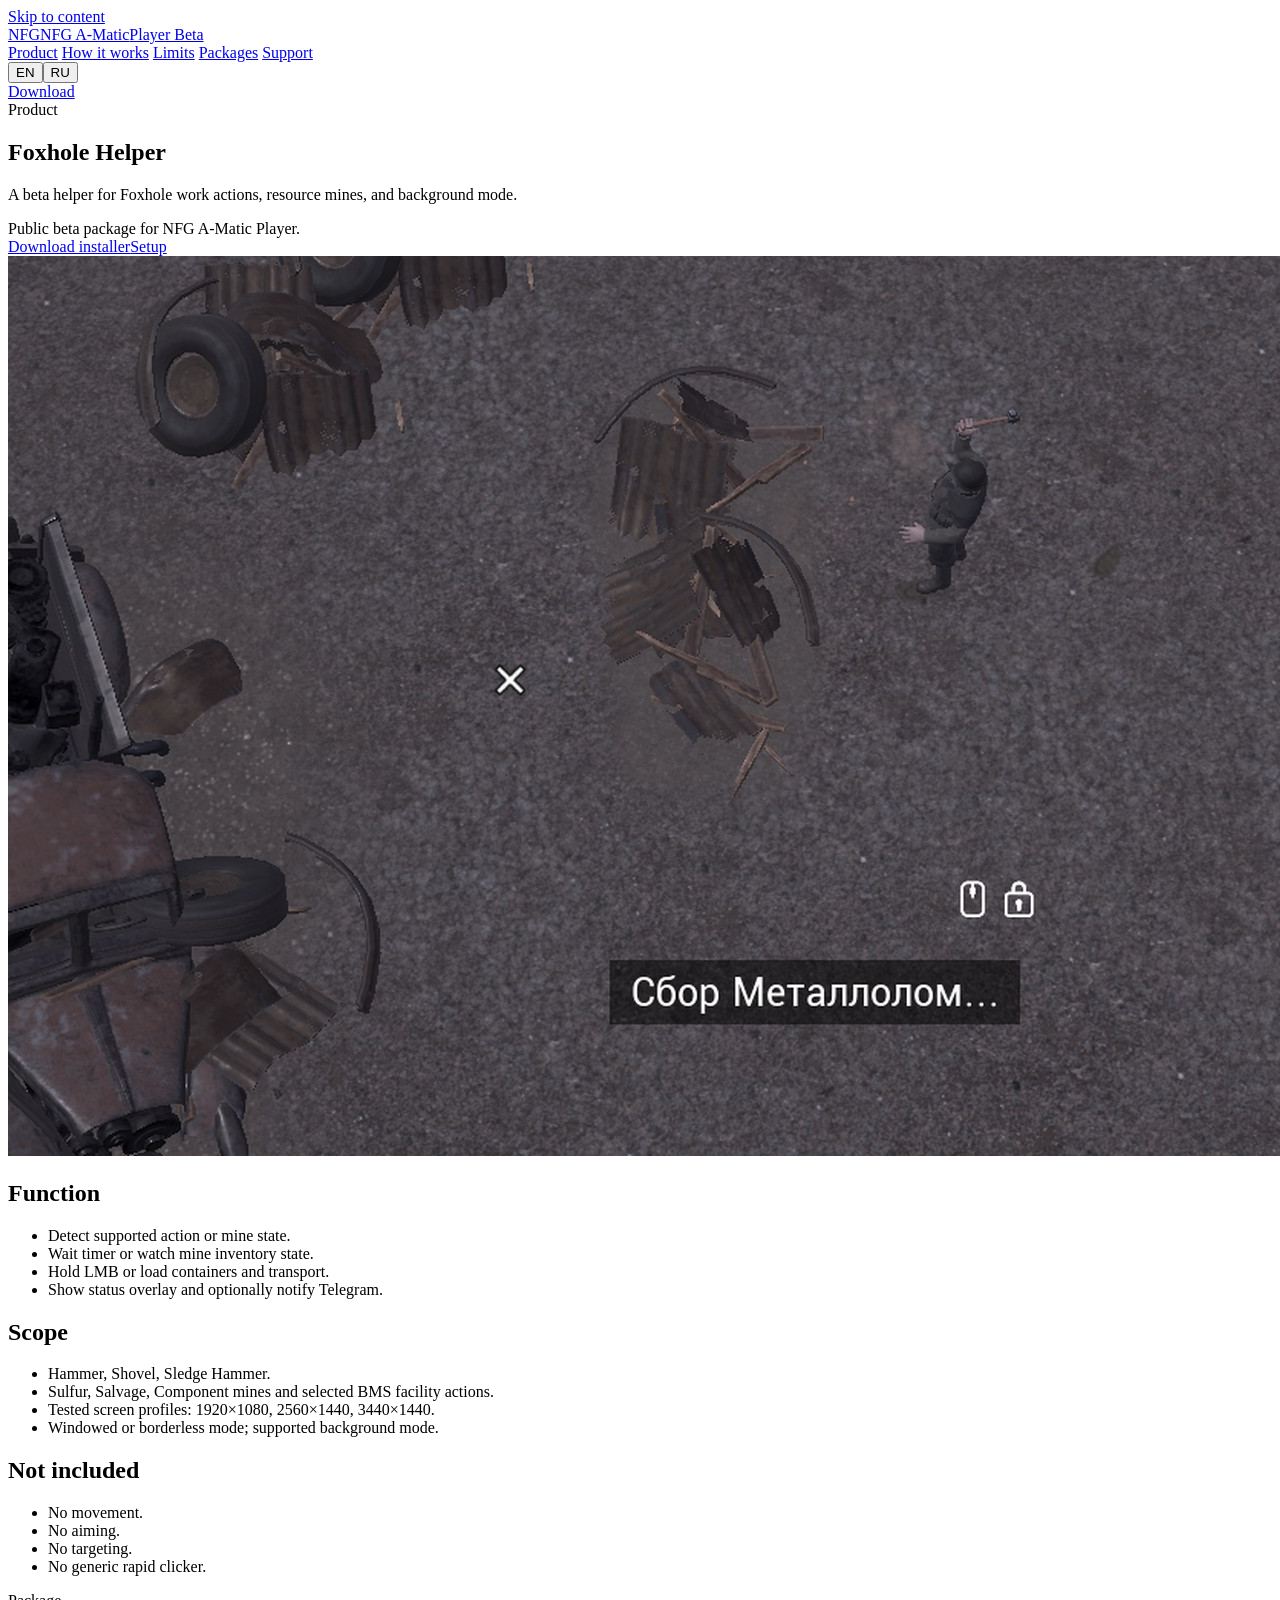
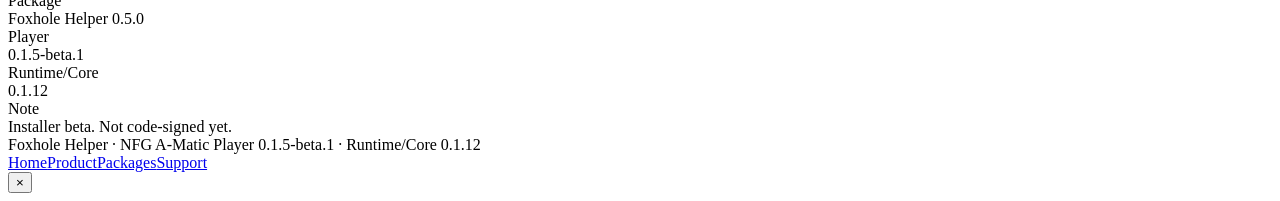
==== commit 8e9e0412: "Refresh Foxhole Helper screenshots" ====
--- a/foxhole-clicker/index.html
+++ b/foxhole-clicker/index.html
@@ -36,7 +36,7 @@
 <a data-i18n="nav.support" href="/support/">Support</a>
 </nav><div class="lang-switch" aria-label="Language switcher"><button class="lang-button" data-lang="en" type="button">EN</button><button class="lang-button" data-lang="ru" type="button">RU</button></div><a class="nav-cta" data-i18n="nav.download" href="/download">Download</a></div>
 </div></header><main id="main">
-<section class="hero"><div class="container hero-grid"><div><span class="kicker" data-i18n="page.kicker">Product</span><h1 data-i18n="page.title">Foxhole Helper</h1><p class="lead" data-i18n="page.lead">A beta helper for Foxhole work actions, resource mines, and background mode.</p><div class="hero-status"><span class="status-dot"></span><span data-i18n="page.status">Public beta package for NFG A-Matic Player.</span></div><div class="actions"><a class="btn btn-primary" data-i18n="page.download" href="/download">Download installer</a><a class="btn" data-i18n="page.support" href="/support/">Setup</a></div></div><img class="hero-shot zoomable" src="/assets/foxhole-helper/foxhole-helper-active-hold.jpg" alt="Foxhole Helper active hold status"/></div></section>
+<section class="hero"><div class="container hero-grid"><div><span class="kicker" data-i18n="page.kicker">Product</span><h1 data-i18n="page.title">Foxhole Helper</h1><p class="lead" data-i18n="page.lead">A beta helper for Foxhole work actions, resource mines, and background mode.</p><div class="hero-status"><span class="status-dot"></span><span data-i18n="page.status">Public beta package for NFG A-Matic Player.</span></div><div class="actions"><a class="btn btn-primary" data-i18n="page.download" href="/download">Download installer</a><a class="btn" data-i18n="page.support" href="/support/">Setup</a></div></div><img class="hero-shot zoomable" src="/assets/foxhole-helper/foxhole-helper-active-gather-20260529.jpg" alt="Foxhole Helper gathering salvage"/></div></section>
 <section><div class="container grid2"><div class="panel"><h2 data-i18n="function.title">Function</h2><ul class="list"><li data-i18n="function.1">Detect supported action or mine state.</li><li data-i18n="function.2">Wait timer or watch mine inventory state.</li><li data-i18n="function.3">Hold LMB or load containers and transport.</li><li data-i18n="function.4">Show status overlay and optionally notify Telegram.</li></ul></div><div class="panel"><h2 data-i18n="scope.title">Scope</h2><ul class="list"><li data-i18n="scope.1">Hammer, Shovel, Sledge Hammer.</li><li data-i18n="scope.2">Sulfur, Salvage, Component mines and selected BMS facility actions.</li><li data-i18n="scope.3">Tested screen profiles: 1920×1080, 2560×1440, 3440×1440.</li><li data-i18n="scope.4">Windowed or borderless mode; supported background mode.</li></ul></div></div></section>
 <section><div class="container grid2"><div class="panel"><h2 data-i18n="not.title">Not included</h2><ul class="list"><li data-i18n="not.1">No movement.</li><li data-i18n="not.2">No aiming.</li><li data-i18n="not.3">No targeting.</li><li data-i18n="not.4">No generic rapid clicker.</li></ul></div><div class="spec"><div class="spec-row"><div class="spec-label" data-i18n="spec.package">Package</div><div class="spec-value">Foxhole Helper 0.5.0</div></div><div class="spec-row"><div class="spec-label" data-i18n="spec.player">Player</div><div class="spec-value">0.1.5-beta.1</div></div><div class="spec-row"><div class="spec-label" data-i18n="spec.runtime">Runtime/Core</div><div class="spec-value">0.1.12</div></div><div class="spec-row"><div class="spec-label" data-i18n="spec.note">Note</div><div class="spec-value" data-i18n="spec.notev">Installer beta. Not code-signed yet.</div></div></div></div></section>
 </main><footer class="footer"><div class="container footer-inner"><div data-i18n="footer.text">Foxhole Helper · NFG A-Matic Player 0.1.5-beta.1 · Runtime/Core 0.1.12</div><div class="footer-links"><a data-i18n="footer.home" href="/">Home</a><a data-i18n="footer.product" href="/foxhole-clicker/">Product</a><a data-i18n="footer.packages" href="/packages/">Packages</a><a data-i18n="footer.support" href="/support/">Support</a></div></div></footer><div class="lightbox" id="image-lightbox" aria-hidden="true"><div class="lightbox-panel"><button class="lightbox-close" type="button" aria-label="Close image">×</button><img id="lightbox-image" alt=""/><div class="lightbox-caption" id="lightbox-caption"></div></div></div><script>window.NFG_TRANSLATIONS = {
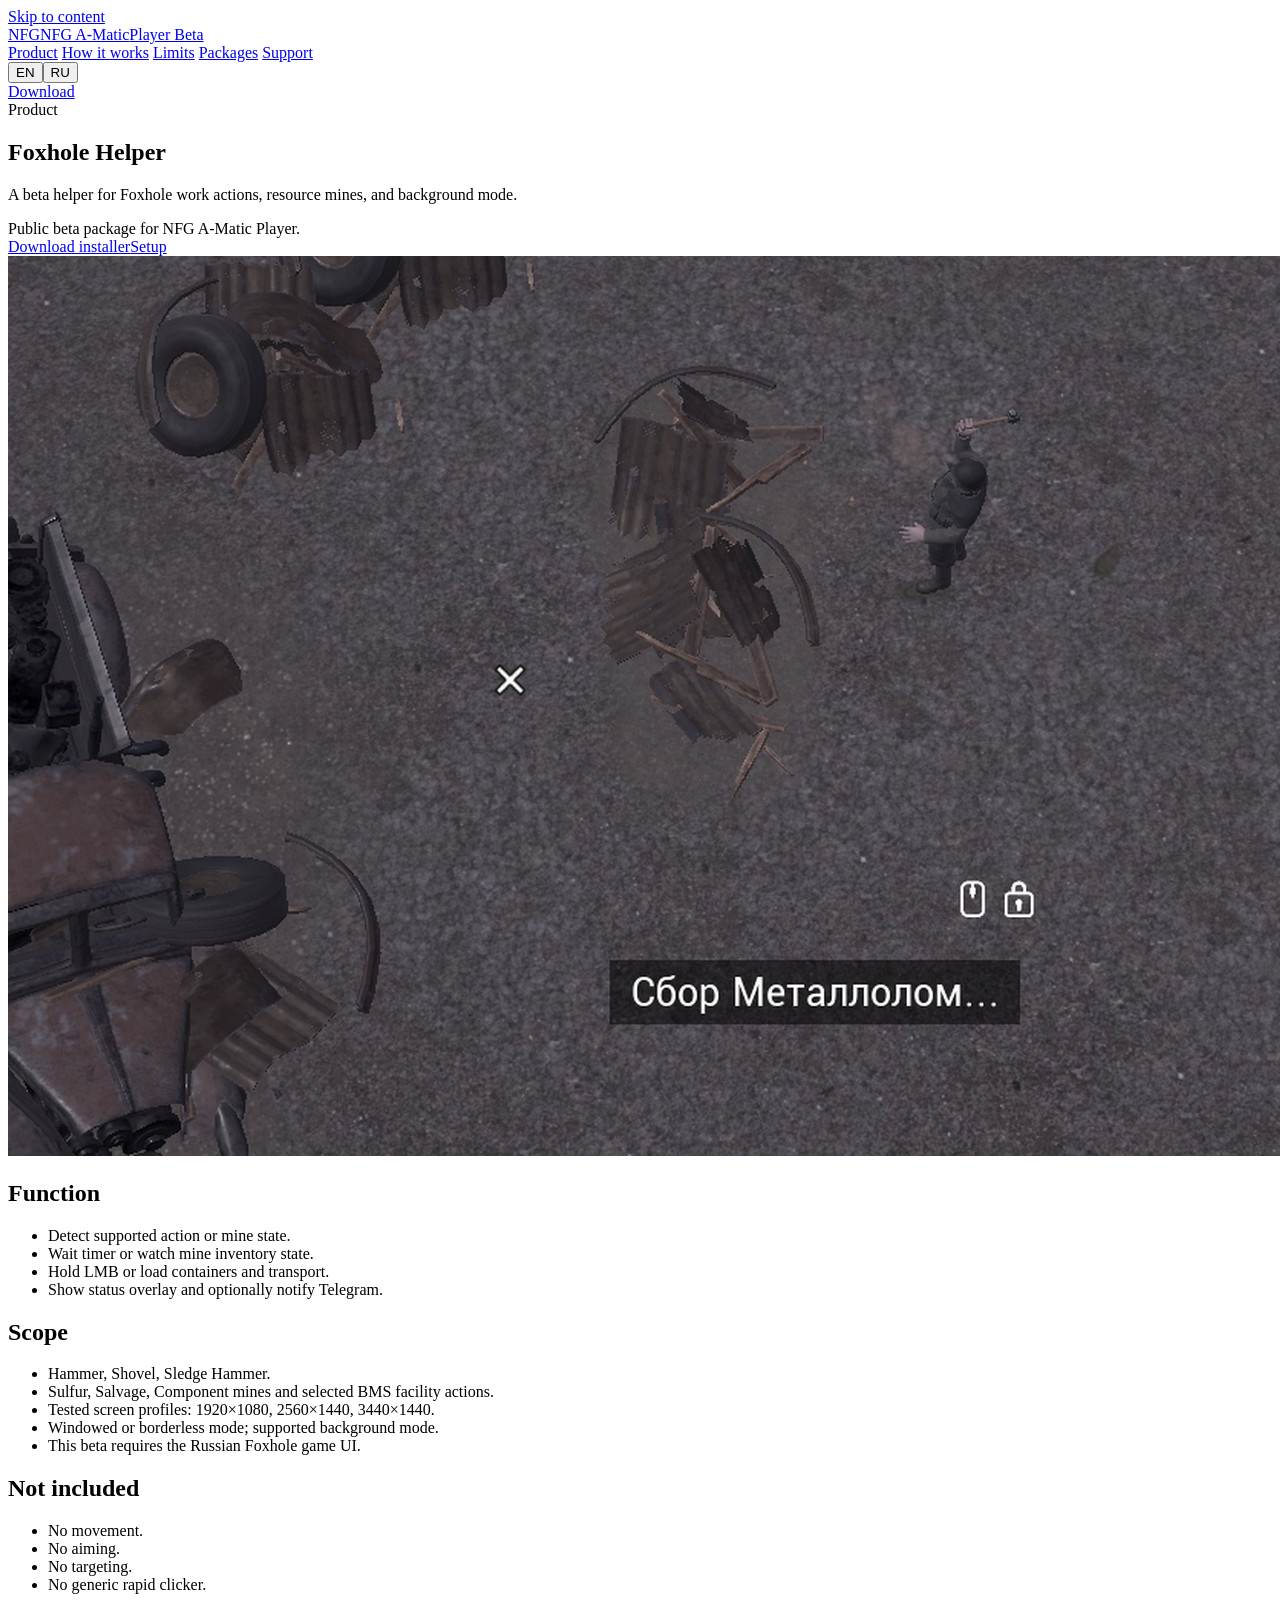
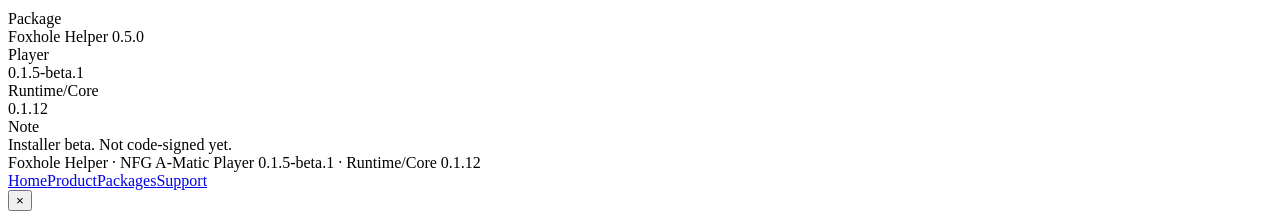
==== commit eeb133fe: "Note Foxhole Helper Russian UI requirement" ====
--- a/foxhole-clicker/index.html
+++ b/foxhole-clicker/index.html
@@ -37,7 +37,7 @@
 </nav><div class="lang-switch" aria-label="Language switcher"><button class="lang-button" data-lang="en" type="button">EN</button><button class="lang-button" data-lang="ru" type="button">RU</button></div><a class="nav-cta" data-i18n="nav.download" href="/download">Download</a></div>
 </div></header><main id="main">
 <section class="hero"><div class="container hero-grid"><div><span class="kicker" data-i18n="page.kicker">Product</span><h1 data-i18n="page.title">Foxhole Helper</h1><p class="lead" data-i18n="page.lead">A beta helper for Foxhole work actions, resource mines, and background mode.</p><div class="hero-status"><span class="status-dot"></span><span data-i18n="page.status">Public beta package for NFG A-Matic Player.</span></div><div class="actions"><a class="btn btn-primary" data-i18n="page.download" href="/download">Download installer</a><a class="btn" data-i18n="page.support" href="/support/">Setup</a></div></div><img class="hero-shot zoomable" src="/assets/foxhole-helper/foxhole-helper-active-gather-20260529.jpg" alt="Foxhole Helper gathering salvage"/></div></section>
-<section><div class="container grid2"><div class="panel"><h2 data-i18n="function.title">Function</h2><ul class="list"><li data-i18n="function.1">Detect supported action or mine state.</li><li data-i18n="function.2">Wait timer or watch mine inventory state.</li><li data-i18n="function.3">Hold LMB or load containers and transport.</li><li data-i18n="function.4">Show status overlay and optionally notify Telegram.</li></ul></div><div class="panel"><h2 data-i18n="scope.title">Scope</h2><ul class="list"><li data-i18n="scope.1">Hammer, Shovel, Sledge Hammer.</li><li data-i18n="scope.2">Sulfur, Salvage, Component mines and selected BMS facility actions.</li><li data-i18n="scope.3">Tested screen profiles: 1920×1080, 2560×1440, 3440×1440.</li><li data-i18n="scope.4">Windowed or borderless mode; supported background mode.</li></ul></div></div></section>
+<section><div class="container grid2"><div class="panel"><h2 data-i18n="function.title">Function</h2><ul class="list"><li data-i18n="function.1">Detect supported action or mine state.</li><li data-i18n="function.2">Wait timer or watch mine inventory state.</li><li data-i18n="function.3">Hold LMB or load containers and transport.</li><li data-i18n="function.4">Show status overlay and optionally notify Telegram.</li></ul></div><div class="panel"><h2 data-i18n="scope.title">Scope</h2><ul class="list"><li data-i18n="scope.1">Hammer, Shovel, Sledge Hammer.</li><li data-i18n="scope.2">Sulfur, Salvage, Component mines and selected BMS facility actions.</li><li data-i18n="scope.3">Tested screen profiles: 1920×1080, 2560×1440, 3440×1440.</li><li data-i18n="scope.4">Windowed or borderless mode; supported background mode.</li><li data-i18n="scope.5">This beta requires the Russian Foxhole game UI.</li></ul></div></div></section>
 <section><div class="container grid2"><div class="panel"><h2 data-i18n="not.title">Not included</h2><ul class="list"><li data-i18n="not.1">No movement.</li><li data-i18n="not.2">No aiming.</li><li data-i18n="not.3">No targeting.</li><li data-i18n="not.4">No generic rapid clicker.</li></ul></div><div class="spec"><div class="spec-row"><div class="spec-label" data-i18n="spec.package">Package</div><div class="spec-value">Foxhole Helper 0.5.0</div></div><div class="spec-row"><div class="spec-label" data-i18n="spec.player">Player</div><div class="spec-value">0.1.5-beta.1</div></div><div class="spec-row"><div class="spec-label" data-i18n="spec.runtime">Runtime/Core</div><div class="spec-value">0.1.12</div></div><div class="spec-row"><div class="spec-label" data-i18n="spec.note">Note</div><div class="spec-value" data-i18n="spec.notev">Installer beta. Not code-signed yet.</div></div></div></div></section>
 </main><footer class="footer"><div class="container footer-inner"><div data-i18n="footer.text">Foxhole Helper · NFG A-Matic Player 0.1.5-beta.1 · Runtime/Core 0.1.12</div><div class="footer-links"><a data-i18n="footer.home" href="/">Home</a><a data-i18n="footer.product" href="/foxhole-clicker/">Product</a><a data-i18n="footer.packages" href="/packages/">Packages</a><a data-i18n="footer.support" href="/support/">Support</a></div></div></footer><div class="lightbox" id="image-lightbox" aria-hidden="true"><div class="lightbox-panel"><button class="lightbox-close" type="button" aria-label="Close image">×</button><img id="lightbox-image" alt=""/><div class="lightbox-caption" id="lightbox-caption"></div></div></div><script>window.NFG_TRANSLATIONS = {
   "en": {
@@ -70,6 +70,7 @@
     "scope.2": "Sulfur, Salvage, Component mines and selected BMS facility actions.",
     "scope.3": "Tested screen profiles: 1920×1080, 2560×1440, 3440×1440.",
     "scope.4": "Windowed or borderless mode; supported background mode.",
+    "scope.5": "This beta requires the Russian Foxhole game UI.",
     "not.title": "Not included",
     "not.1": "No movement.",
     "not.2": "No aiming.",
@@ -111,6 +112,7 @@
     "scope.2": "Шахты Sulfur, Salvage, Components и выбранные BMS facility-действия.",
     "scope.3": "Проверенные профили экрана: 1920×1080, 2560×1440, 3440×1440.",
     "scope.4": "Оконный или безрамочный режим; поддерживаемый фоновый режим.",
+    "scope.5": "Текущая beta работает только с русскоязычным интерфейсом Foxhole.",
     "not.title": "Не входит",
     "not.1": "Без движения.",
     "not.2": "Без наведения.",
